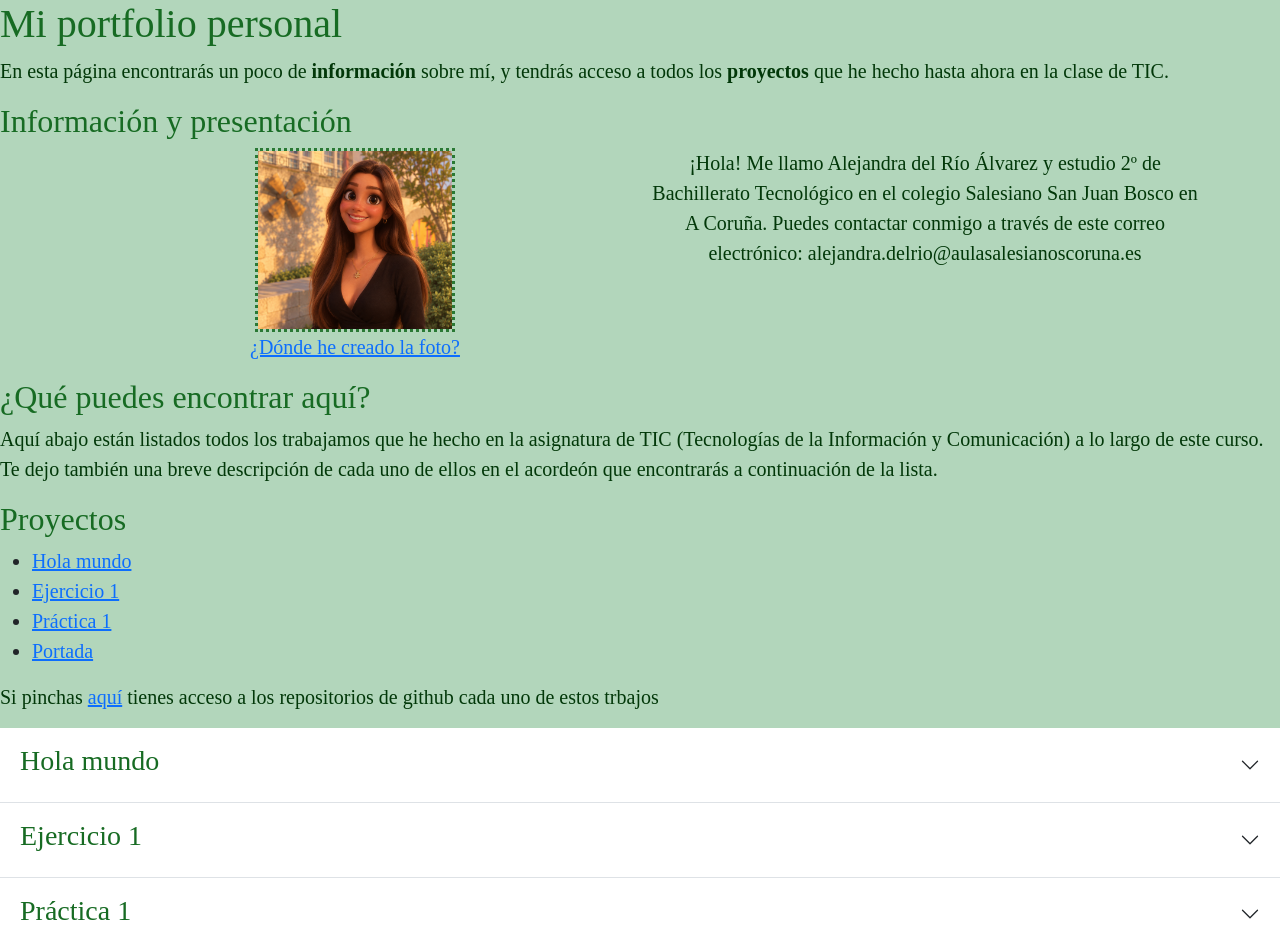
==== index.html @ a74c5da7 "añadir fotos e infomación he pueto los títulos, las descripciones, la lista con los enlaces a mis pr" ====
<!doctype html>
<html lang="es">
<head>
  <meta charset="utf-8">
  <meta name="viewport" content="width=device-width, initial-scale=1">
  <title>Mi portfolio personal</title>
  <link href="https://cdn.jsdelivr.net/npm/bootstrap@5.3.8/dist/css/bootstrap.min.css" rel="stylesheet" integrity="sha384-sRIl4kxILFvY47J16cr9ZwB07vP4J8+LH7qKQnuqkuIAvNWLzeN8tE5YBujZqJLB" crossorigin="anonymous">
  <link rel="stylesheet" href="./estilos/estilos.css">
</head>
<body>
<h1>Mi portfolio personal</h1>
<p>En esta página encontrarás un poco de <strong>información</strong> sobre mí, y tendrás acceso a todos los <strong>proyectos</strong> que he hecho hasta ahora en la clase de TIC.</p>
<h2>Información y presentación</h2>

<div class="container text-center">
  <div class="row align-items-start">
    <div class="col 1">
      <img src="./foto-perfil/foto-perfil.png" width="200" height="">
      <p><a href="https://chatgpt.com/es-ES/">¿Dónde he creado la foto?</a></p>
    </div>
    <div class="col 2">
      <p>¡Hola! Me llamo Alejandra del Río Álvarez y estudio 2º de Bachillerato Tecnológico en el colegio Salesiano San Juan Bosco en A Coruña. 
        Puedes contactar conmigo a través de este correo electrónico: alejandra.delrio@aulasalesianoscoruna.es
      </p>
    </div>
  </div>
</div>

<h2>¿Qué puedes encontrar aquí?</h2>
<p>Aquí abajo están listados todos los trabajamos que he hecho en la asignatura de TIC (Tecnologías de la Información y Comunicación) a lo largo de este curso. Te dejo también una breve descripción de cada uno de ellos en el acordeón que encontrarás a continuación de la lista.</p>
<h2>Proyectos</h2>
<ul>
  <li><a href=" http://salescoruna.ddns.net/alejandra.delrio/">Hola mundo</a></li>
  <li><a href="http://salescoruna.ddns.net/alejandra.delrio/Ejercicio1/">Ejercicio 1</a></li>
  <li><a href="http://salescoruna.ddns.net/alejandra.delrio/tic2-practica1/">Práctica 1</a></li>
  <li><a href="http://salescoruna.ddns.net/alejandra.delrio/portada/">Portada</a></li>
</ul>

<p>Si pinchas <a href="https://github.com/Alejandra0990?tab=repositories">aquí</a> tienes acceso a los repositorios de github cada uno de estos trbajos</p>

<div class="accordion accordion-flush" id="accordionFlushExample">
  <div class="accordion-item">
    <h2 class="accordion-header">
      <button class="accordion-button collapsed" class="background-color: rgb(178, 214, 187)" type="button" data-bs-toggle="collapse" data-bs-target="#flush-collapseOne" aria-expanded="false" aria-controls="flush-collapseOne">
        <h3>Hola mundo</h3>   
      </button>
    </h2>
    <div id="flush-collapseOne" class="accordion-collapse collapse" data-bs-parent="#accordionFlushExample">
      <div class="accordion-body">Este es el primer protecto que hicimos. Aprendimos lo que es la estructura html y a poner imágenes.</div>
    </div>
  </div>
  <div class="accordion-item">
    <h2 class="accordion-header">
      <button class="accordion-button collapsed" type="button" data-bs-toggle="collapse" data-bs-target="#flush-collapseTwo" aria-expanded="false" aria-controls="flush-collapseTwo">
        <h3>Ejercicio 1</h3>
      </button>
    </h2>
    <div id="flush-collapseTwo" class="accordion-collapse collapse" data-bs-parent="#accordionFlushExample">
      <div class="accordion-body">En este trabajo aprendimos a poner el menú, fotografías y enlaces a vídeos, y crear las distintas páginas a las que éste dirige. También a utilizar listas y otros estilos, como por ejemplo los colores del texto, colores de fondo, negritas y cursivas. En la página "INICIO" hay información sobre html y su creador, además de elementos y etiquetas. Las siguientes dos páginas están vacías, solo contienen el menú, pero ta "pagina3" cuenta con una tabla con etiquetas html y un vídeo..</div>
    </div>
  </div>
  <div class="accordion-item">
    <h2 class="accordion-header">
      <button class="accordion-button collapsed" type="button" data-bs-toggle="collapse" data-bs-target="#flush-collapseThree" aria-expanded="false" aria-controls="flush-collapseThree">
        <h3>Práctica 1</h3>
      </button>
    </h2>
    <div id="flush-collapseThree" class="accordion-collapse collapse" data-bs-parent="#accordionFlushExample">
      <div class="accordion-body">En esta página hay información sobre tres grados universitarios y tres universidades diferentes. Encontrarás un breve resumen sobre cada una de ellas, diferentes características a tener en cuenta a la hora de elegir las carreras, y las salidas.</div>
    </div>
  </div>
</div>







    <script src="https://cdn.jsdelivr.net/npm/bootstrap@5.3.8/dist/js/bootstrap.bundle.min.js" integrity="sha384-FKyoEForCGlyvwx9Hj09JcYn3nv7wiPVlz7YYwJrWVcXK/BmnVDxM+D2scQbITxI" crossorigin="anonymous"></script>
</body>
</html>
---- estilos/estilos.css ----
h1, h2, h3, p, div, ul, li, a {
    font-family: "Times New Roman", Times, serif; 
  }

p, div, ul, li, a {
    font-family: "Times New Roman", Times, serif; font-size: 20px;
  }

img {
    border-style: dotted; color: rgb(42, 121, 52);
}

h1, h2, h3 {
    color:rgb(23, 107, 35) 
  }

p {
    color:rgb(2, 56, 9)
}

h1, h2, p, div, ul, li, a, body, head, button {
    background-color: rgb(178, 214, 187);
}
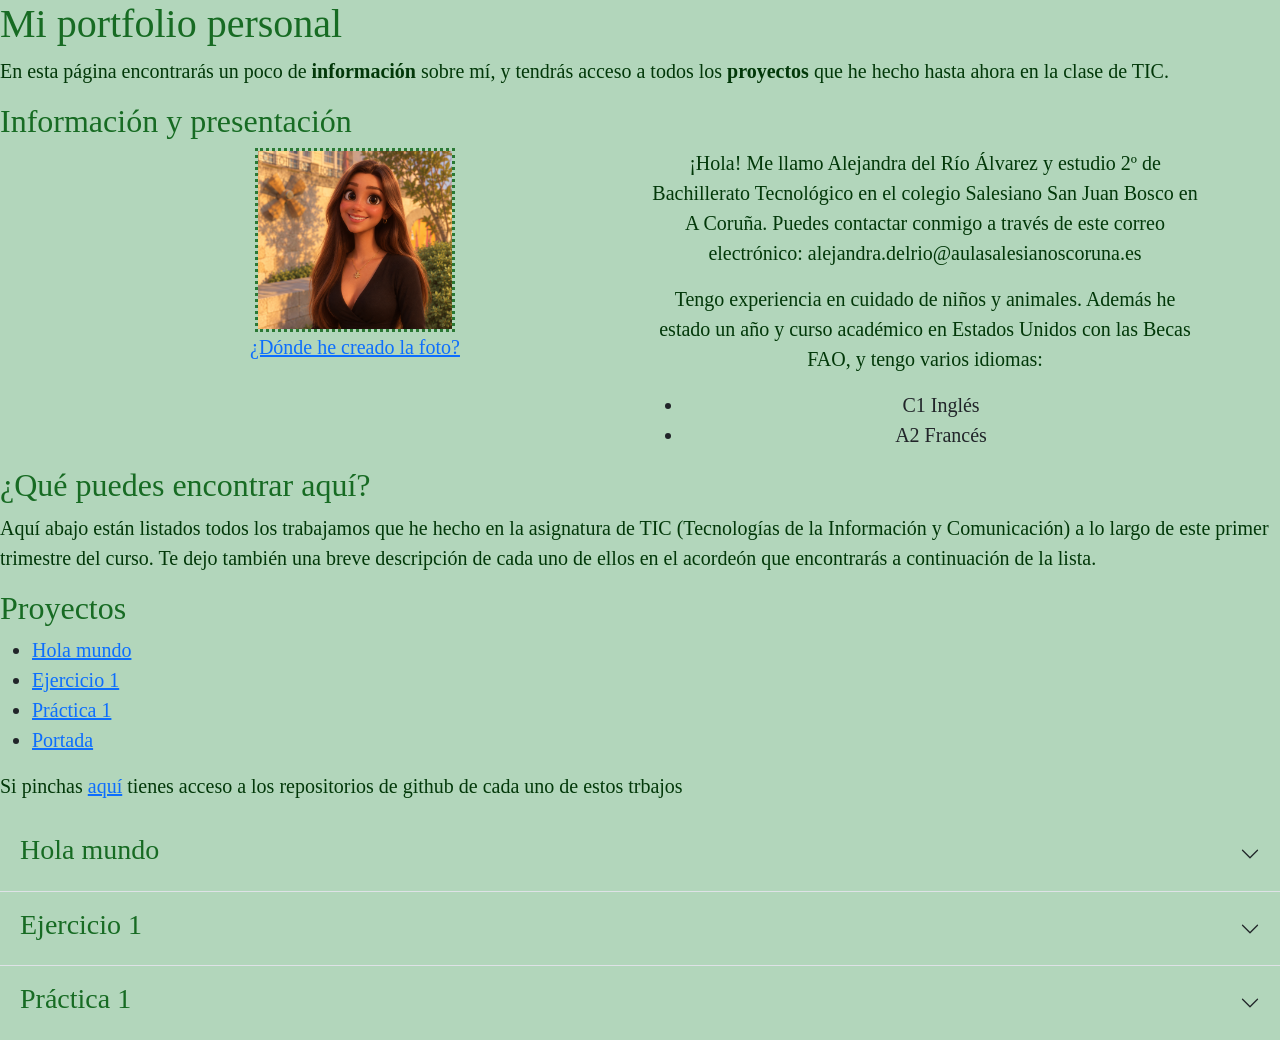
==== commit dcf12d61: "pociar y pegar carpetas, colores, información copié y pegué las carpetas de los trabajos anteriores " ====
--- a/index.html
+++ b/index.html
@@ -22,12 +22,17 @@
       <p>¡Hola! Me llamo Alejandra del Río Álvarez y estudio 2º de Bachillerato Tecnológico en el colegio Salesiano San Juan Bosco en A Coruña. 
         Puedes contactar conmigo a través de este correo electrónico: alejandra.delrio@aulasalesianoscoruna.es
       </p>
+      <p>Tengo experiencia en cuidado de niños y animales. Además he estado un año y curso académico en Estados Unidos con las Becas FAO, y tengo varios idiomas:</p>
+        <ul>
+          <li>C1 Inglés</li>
+          <li>A2 Francés</li>
+        </ul>
     </div>
   </div>
 </div>
 
 <h2>¿Qué puedes encontrar aquí?</h2>
-<p>Aquí abajo están listados todos los trabajamos que he hecho en la asignatura de TIC (Tecnologías de la Información y Comunicación) a lo largo de este curso. Te dejo también una breve descripción de cada uno de ellos en el acordeón que encontrarás a continuación de la lista.</p>
+<p>Aquí abajo están listados todos los trabajamos que he hecho en la asignatura de TIC (Tecnologías de la Información y Comunicación) a lo largo de este primer trimestre del curso. Te dejo también una breve descripción de cada uno de ellos en el acordeón que encontrarás a continuación de la lista.</p>
 <h2>Proyectos</h2>
 <ul>
   <li><a href=" http://salescoruna.ddns.net/alejandra.delrio/">Hola mundo</a></li>
@@ -36,7 +41,7 @@
   <li><a href="http://salescoruna.ddns.net/alejandra.delrio/portada/">Portada</a></li>
 </ul>
 
-<p>Si pinchas <a href="https://github.com/Alejandra0990?tab=repositories">aquí</a> tienes acceso a los repositorios de github cada uno de estos trbajos</p>
+<p>Si pinchas <a href="https://github.com/Alejandra0990?tab=repositories">aquí</a> tienes acceso a los repositorios de github de cada uno de estos trbajos</p>
 
 <div class="accordion accordion-flush" id="accordionFlushExample">
   <div class="accordion-item">
@@ -50,7 +55,7 @@
     </div>
   </div>
   <div class="accordion-item">
-    <h2 class="accordion-header">
+    <h2 class="accordion-header ">
       <button class="accordion-button collapsed" type="button" data-bs-toggle="collapse" data-bs-target="#flush-collapseTwo" aria-expanded="false" aria-controls="flush-collapseTwo">
         <h3>Ejercicio 1</h3>
       </button>
--- a/estilos/estilos.css
+++ b/estilos/estilos.css
@@ -20,4 +20,10 @@
 
 h1, h2, p, div, ul, li, a, body, head, button {
     background-color: rgb(178, 214, 187);
+
+}
+
+.accordion {
+  --bs-accordion-bg: rgb(178, 214, 187);
+  --bs-accordion-active-bg: rgb(129, 172, 139);
 }
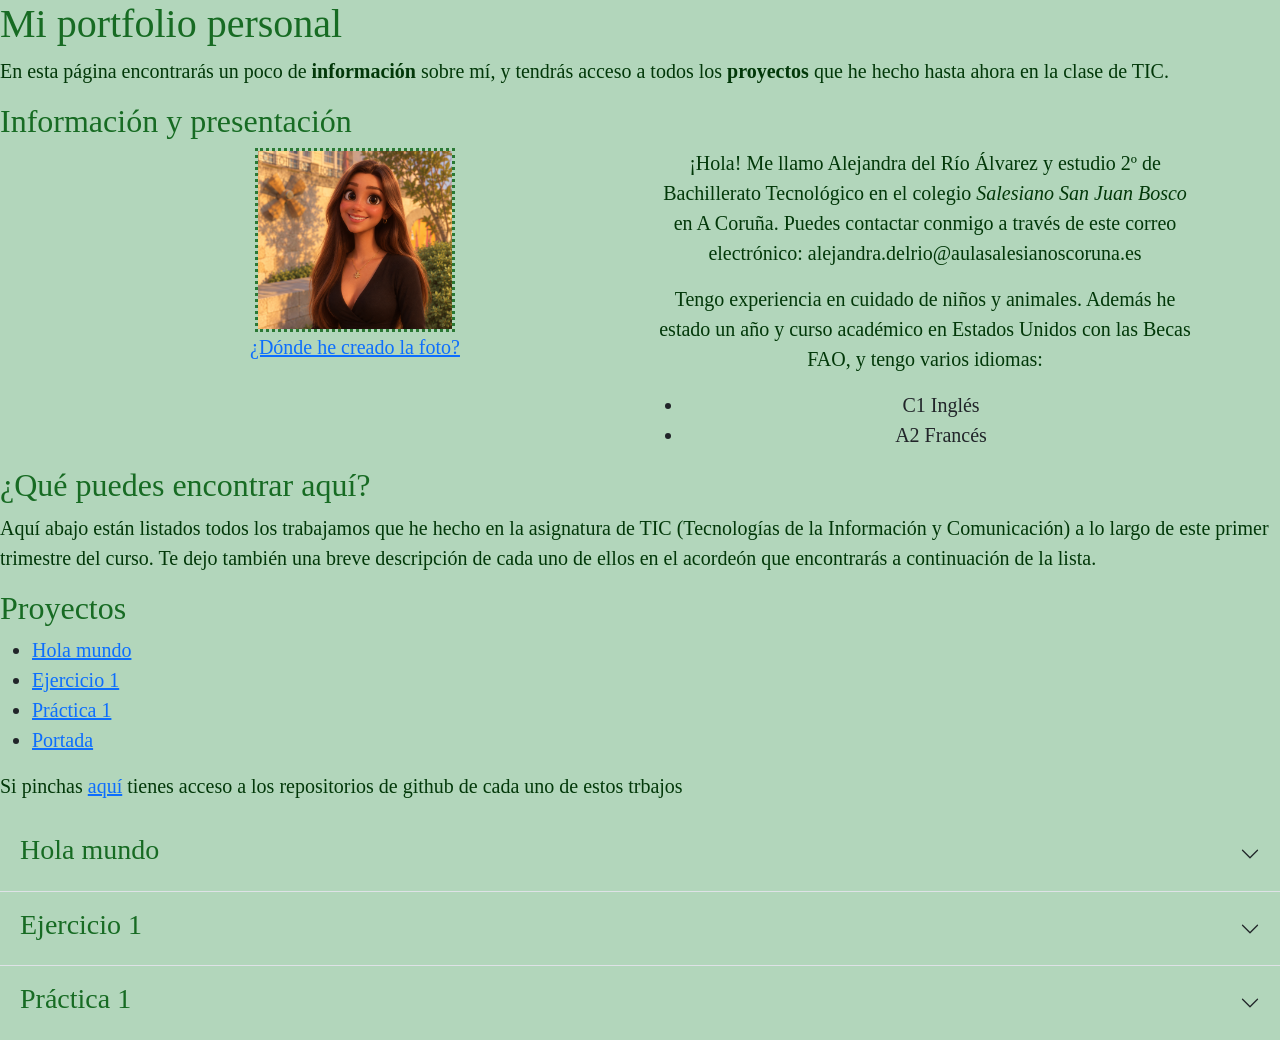
==== commit 7615847c: "cursiva" ====
--- a/index.html
+++ b/index.html
@@ -19,7 +19,7 @@
       <p><a href="https://chatgpt.com/es-ES/">¿Dónde he creado la foto?</a></p>
     </div>
     <div class="col 2">
-      <p>¡Hola! Me llamo Alejandra del Río Álvarez y estudio 2º de Bachillerato Tecnológico en el colegio Salesiano San Juan Bosco en A Coruña. 
+      <p>¡Hola! Me llamo Alejandra del Río Álvarez y estudio 2º de Bachillerato Tecnológico en el colegio <em>Salesiano San Juan Bosco</em> en A Coruña. 
         Puedes contactar conmigo a través de este correo electrónico: alejandra.delrio@aulasalesianoscoruna.es
       </p>
       <p>Tengo experiencia en cuidado de niños y animales. Además he estado un año y curso académico en Estados Unidos con las Becas FAO, y tengo varios idiomas:</p>
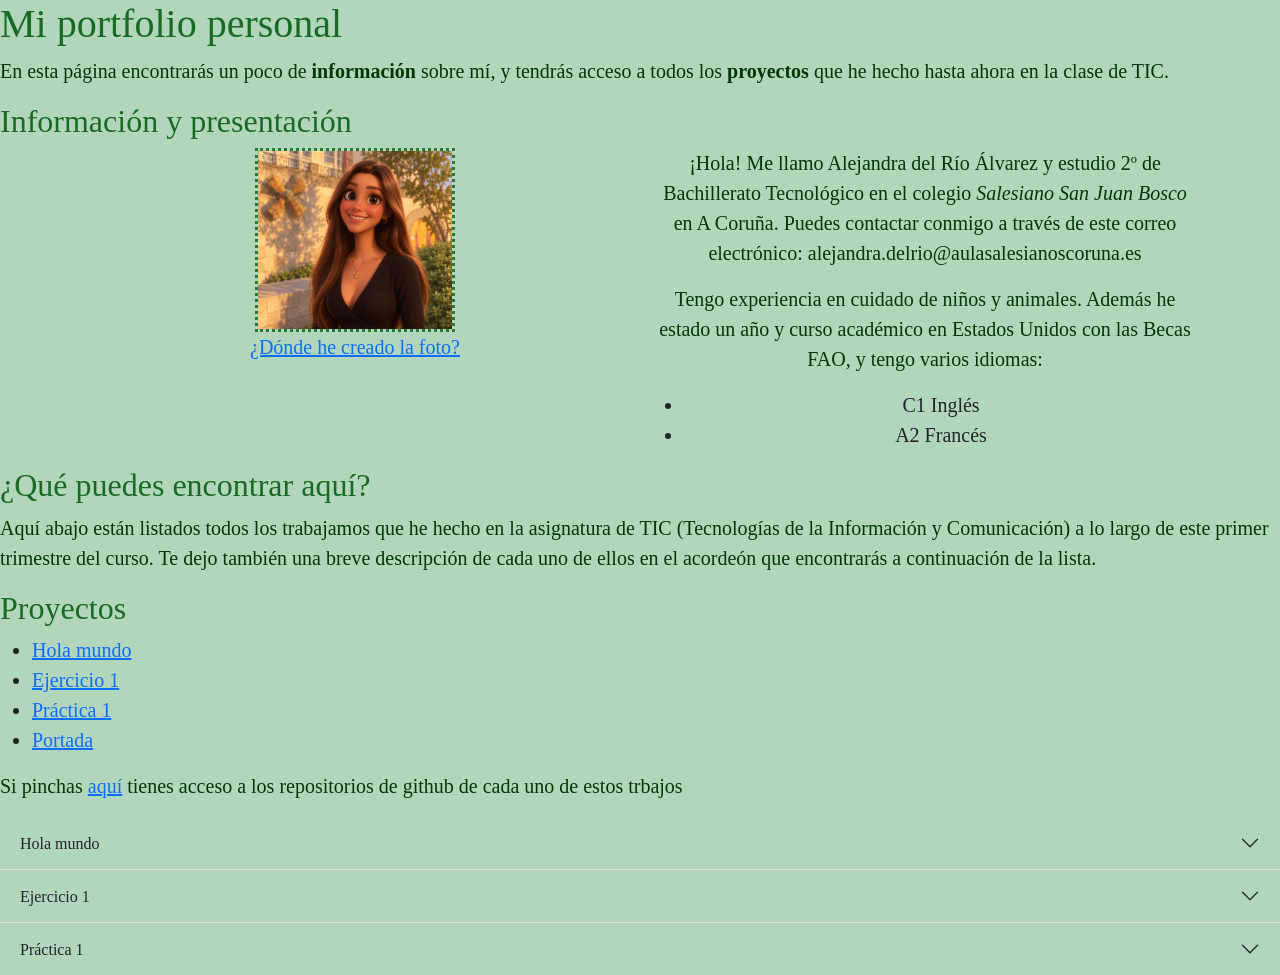
==== commit 272d031d: "empezar a corregir errores" ====
--- a/index.html
+++ b/index.html
@@ -15,7 +15,7 @@
 <div class="container text-center">
   <div class="row align-items-start">
     <div class="col 1">
-      <img src="./foto-perfil/foto-perfil.png" width="200" height="">
+      <img src="./foto-perfil/foto-perfil.png" alt="Trulli" width="200">
       <p><a href="https://chatgpt.com/es-ES/">¿Dónde he creado la foto?</a></p>
     </div>
     <div class="col 2">
@@ -47,7 +47,7 @@
   <div class="accordion-item">
     <h2 class="accordion-header">
       <button class="accordion-button collapsed" class="background-color: rgb(178, 214, 187)" type="button" data-bs-toggle="collapse" data-bs-target="#flush-collapseOne" aria-expanded="false" aria-controls="flush-collapseOne">
-        <h3>Hola mundo</h3>   
+        Hola mundo   
       </button>
     </h2>
     <div id="flush-collapseOne" class="accordion-collapse collapse" data-bs-parent="#accordionFlushExample">
@@ -57,7 +57,7 @@
   <div class="accordion-item">
     <h2 class="accordion-header ">
       <button class="accordion-button collapsed" type="button" data-bs-toggle="collapse" data-bs-target="#flush-collapseTwo" aria-expanded="false" aria-controls="flush-collapseTwo">
-        <h3>Ejercicio 1</h3>
+        Ejercicio 1
       </button>
     </h2>
     <div id="flush-collapseTwo" class="accordion-collapse collapse" data-bs-parent="#accordionFlushExample">
@@ -67,7 +67,7 @@
   <div class="accordion-item">
     <h2 class="accordion-header">
       <button class="accordion-button collapsed" type="button" data-bs-toggle="collapse" data-bs-target="#flush-collapseThree" aria-expanded="false" aria-controls="flush-collapseThree">
-        <h3>Práctica 1</h3>
+        Práctica 1
       </button>
     </h2>
     <div id="flush-collapseThree" class="accordion-collapse collapse" data-bs-parent="#accordionFlushExample">
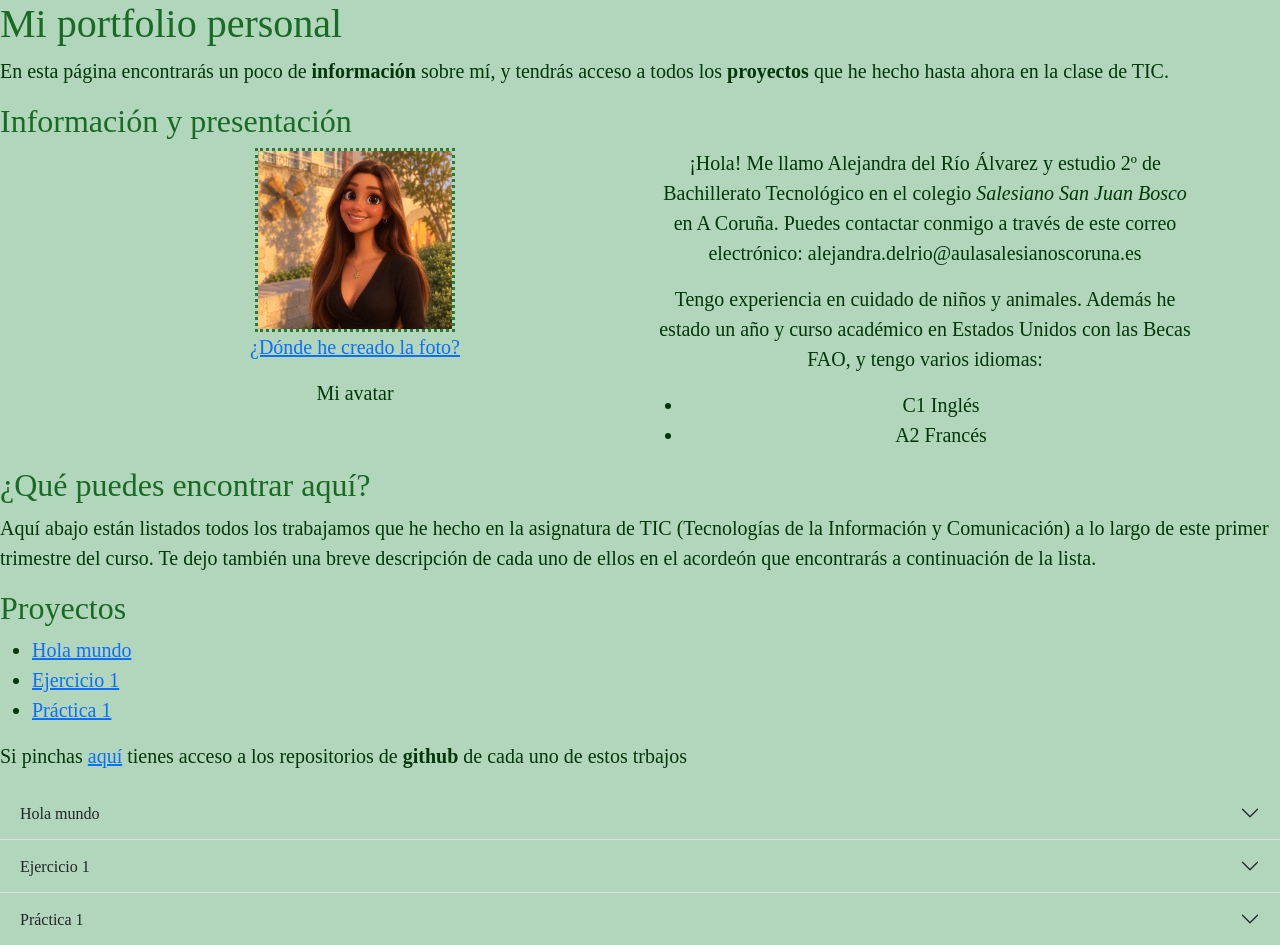
==== commit 336355ab: "modificaciones añadir pie de foto, quitar enlaces innecesarios y corregir los que ya había, y en css" ====
--- a/index.html
+++ b/index.html
@@ -16,7 +16,7 @@
   <div class="row align-items-start">
     <div class="col 1">
       <img src="./foto-perfil/foto-perfil.png" alt="Trulli" width="200">
-      <p><a href="https://chatgpt.com/es-ES/">¿Dónde he creado la foto?</a></p>
+      <p><a href="https://chatgpt.com/es-ES/">¿Dónde he creado la foto?</a><figcaption>Mi avatar</figcaption></p>
     </div>
     <div class="col 2">
       <p>¡Hola! Me llamo Alejandra del Río Álvarez y estudio 2º de Bachillerato Tecnológico en el colegio <em>Salesiano San Juan Bosco</em> en A Coruña. 
@@ -35,18 +35,17 @@
 <p>Aquí abajo están listados todos los trabajamos que he hecho en la asignatura de TIC (Tecnologías de la Información y Comunicación) a lo largo de este primer trimestre del curso. Te dejo también una breve descripción de cada uno de ellos en el acordeón que encontrarás a continuación de la lista.</p>
 <h2>Proyectos</h2>
 <ul>
-  <li><a href=" http://salescoruna.ddns.net/alejandra.delrio/">Hola mundo</a></li>
+  <li><a href="http://salescoruna.ddns.net/alejandra.delrio/holamundo.html">Hola mundo</a></li>
   <li><a href="http://salescoruna.ddns.net/alejandra.delrio/Ejercicio1/">Ejercicio 1</a></li>
   <li><a href="http://salescoruna.ddns.net/alejandra.delrio/tic2-practica1/">Práctica 1</a></li>
-  <li><a href="http://salescoruna.ddns.net/alejandra.delrio/portada/">Portada</a></li>
 </ul>
 
-<p>Si pinchas <a href="https://github.com/Alejandra0990?tab=repositories">aquí</a> tienes acceso a los repositorios de github de cada uno de estos trbajos</p>
+<p>Si pinchas <a href="https://github.com/Alejandra0990?tab=repositories">aquí</a> tienes acceso a los repositorios de <strong>github</strong> de cada uno de estos trbajos</p>
 
 <div class="accordion accordion-flush" id="accordionFlushExample">
   <div class="accordion-item">
     <h2 class="accordion-header">
-      <button class="accordion-button collapsed" class="background-color: rgb(178, 214, 187)" type="button" data-bs-toggle="collapse" data-bs-target="#flush-collapseOne" aria-expanded="false" aria-controls="flush-collapseOne">
+      <button class="accordion-button collapsed" type="button" data-bs-toggle="collapse" data-bs-target="#flush-collapseOne" aria-expanded="false" aria-controls="flush-collapseOne">
         Hola mundo   
       </button>
     </h2>
@@ -75,13 +74,6 @@
     </div>
   </div>
 </div>
-
-
-
-
-
-
-
     <script src="https://cdn.jsdelivr.net/npm/bootstrap@5.3.8/dist/js/bootstrap.bundle.min.js" integrity="sha384-FKyoEForCGlyvwx9Hj09JcYn3nv7wiPVlz7YYwJrWVcXK/BmnVDxM+D2scQbITxI" crossorigin="anonymous"></script>
 </body>
 </html>
--- a/estilos/estilos.css
+++ b/estilos/estilos.css
@@ -1,4 +1,4 @@
-h1, h2, h3, p, div, ul, li, a {
+h1, h2, h3, p, div, ul, li, a, figcaption{
     font-family: "Times New Roman", Times, serif; 
   }
 
@@ -14,7 +14,7 @@
     color:rgb(23, 107, 35) 
   }
 
-p {
+p, figcaption, li{
     color:rgb(2, 56, 9)
 }
 
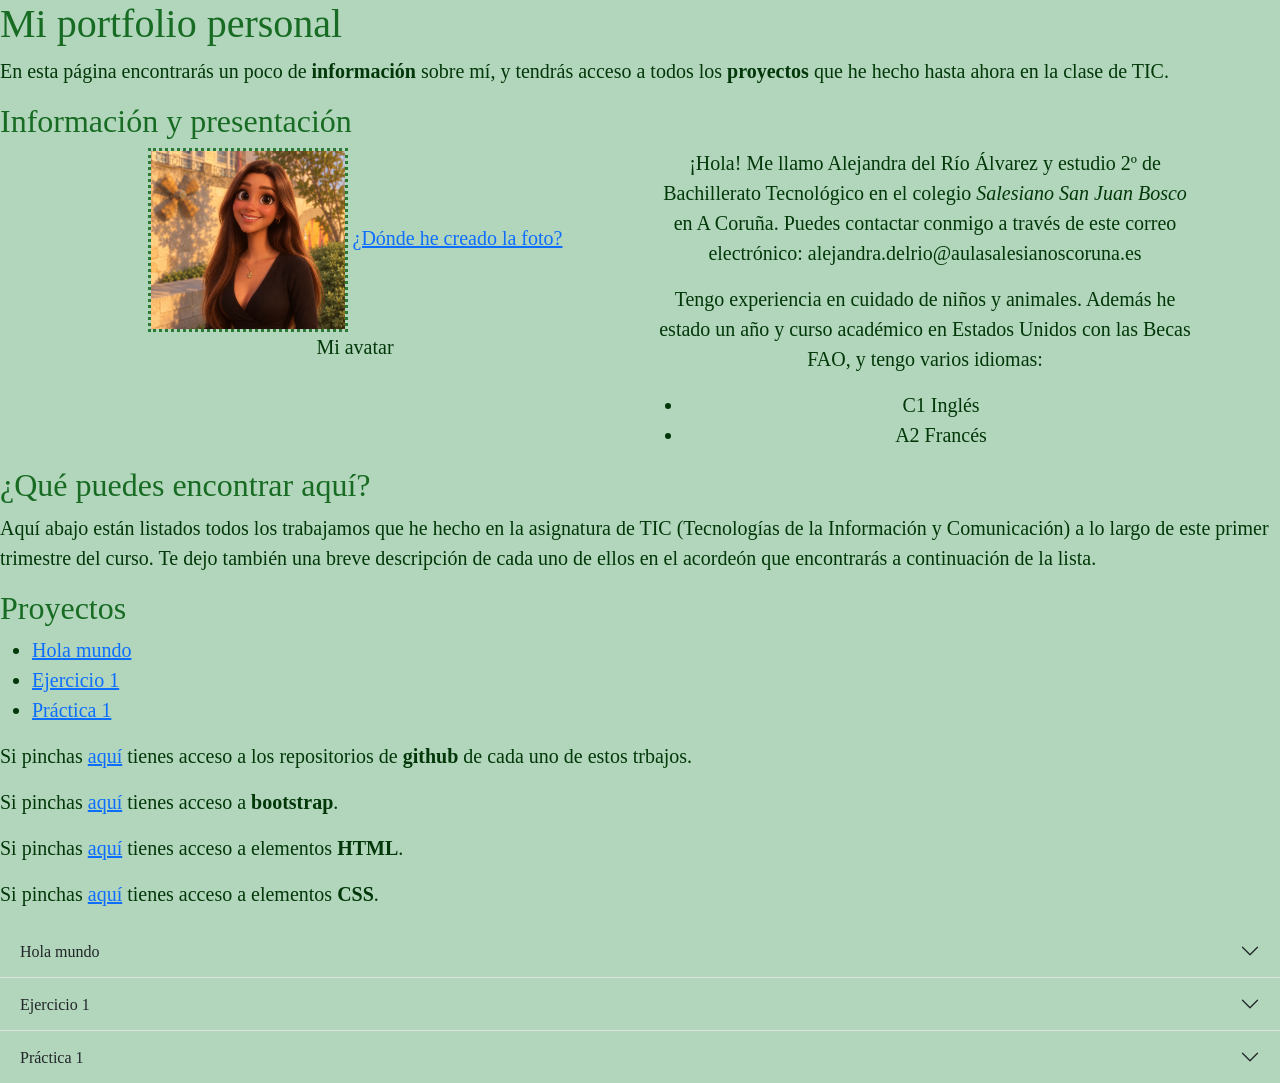
==== commit 2a54a3fe: "ultimas modificaciones he añadido descripciones, nuevos enlaces a bootstrap, css y html y corregido " ====
--- a/index.html
+++ b/index.html
@@ -15,8 +15,8 @@
 <div class="container text-center">
   <div class="row align-items-start">
     <div class="col 1">
-      <img src="./foto-perfil/foto-perfil.png" alt="Trulli" width="200">
-      <p><a href="https://chatgpt.com/es-ES/">¿Dónde he creado la foto?</a><figcaption>Mi avatar</figcaption></p>
+      <figure><img src="./foto-perfil/foto-perfil.png" alt="Trulli" width="200">
+      <a href="https://chatgpt.com/es-ES/">¿Dónde he creado la foto?</a><figcaption>Mi avatar</figcaption></figure>
     </div>
     <div class="col 2">
       <p>¡Hola! Me llamo Alejandra del Río Álvarez y estudio 2º de Bachillerato Tecnológico en el colegio <em>Salesiano San Juan Bosco</em> en A Coruña. 
@@ -40,7 +40,11 @@
   <li><a href="http://salescoruna.ddns.net/alejandra.delrio/tic2-practica1/">Práctica 1</a></li>
 </ul>
 
-<p>Si pinchas <a href="https://github.com/Alejandra0990?tab=repositories">aquí</a> tienes acceso a los repositorios de <strong>github</strong> de cada uno de estos trbajos</p>
+<p>Si pinchas <a href="https://github.com/Alejandra0990?tab=repositories">aquí</a> tienes acceso a los repositorios de <strong>github</strong> de cada uno de estos trbajos.</p>
+<p>Si pinchas <a href="https://getbootstrap.com/docs/5.3/getting-started/introduction/">aquí</a> tienes acceso a <strong>bootstrap</strong>.</p>
+<p>Si pinchas <a href="https://www.w3schools.com/html/default.asp">aquí</a> tienes acceso a elementos <strong>HTML</strong>.</p>
+<p>Si pinchas <a href="https://www.w3schools.com/css/default.asp">aquí</a> tienes acceso a elementos <strong>CSS</strong>.</p>
+
 
 <div class="accordion accordion-flush" id="accordionFlushExample">
   <div class="accordion-item">
@@ -50,7 +54,7 @@
       </button>
     </h2>
     <div id="flush-collapseOne" class="accordion-collapse collapse" data-bs-parent="#accordionFlushExample">
-      <div class="accordion-body">Este es el primer protecto que hicimos. Aprendimos lo que es la estructura html y a poner imágenes.</div>
+      <div class="accordion-body">Este es el primer protecto que hicimos. Aprendimos lo que es la estructura HTML y a poner imágenes. Creamos un HTML con su repositorio y aprendimos a utilizar elementos básicos.</div>
     </div>
   </div>
   <div class="accordion-item">
@@ -60,7 +64,7 @@
       </button>
     </h2>
     <div id="flush-collapseTwo" class="accordion-collapse collapse" data-bs-parent="#accordionFlushExample">
-      <div class="accordion-body">En este trabajo aprendimos a poner el menú, fotografías y enlaces a vídeos, y crear las distintas páginas a las que éste dirige. También a utilizar listas y otros estilos, como por ejemplo los colores del texto, colores de fondo, negritas y cursivas. En la página "INICIO" hay información sobre html y su creador, además de elementos y etiquetas. Las siguientes dos páginas están vacías, solo contienen el menú, pero ta "pagina3" cuenta con una tabla con etiquetas html y un vídeo..</div>
+      <div class="accordion-body">En este trabajo aprendimos a poner el menú, fotografías y enlaces a vídeos, y crear las distintas páginas a las que este dirige. También a utilizar listas y otros estilos, como por ejemplo los colores del texto, colores de fondo, negritas y cursivas. En la página "INICIO" hay información sobre html y su creador, además de elementos y etiquetas. Las siguientes dos páginas están vacías, solo contienen el menú, pero ta "pagina3" cuenta con una tabla con etiquetas html y un vídeo.</div>
     </div>
   </div>
   <div class="accordion-item">
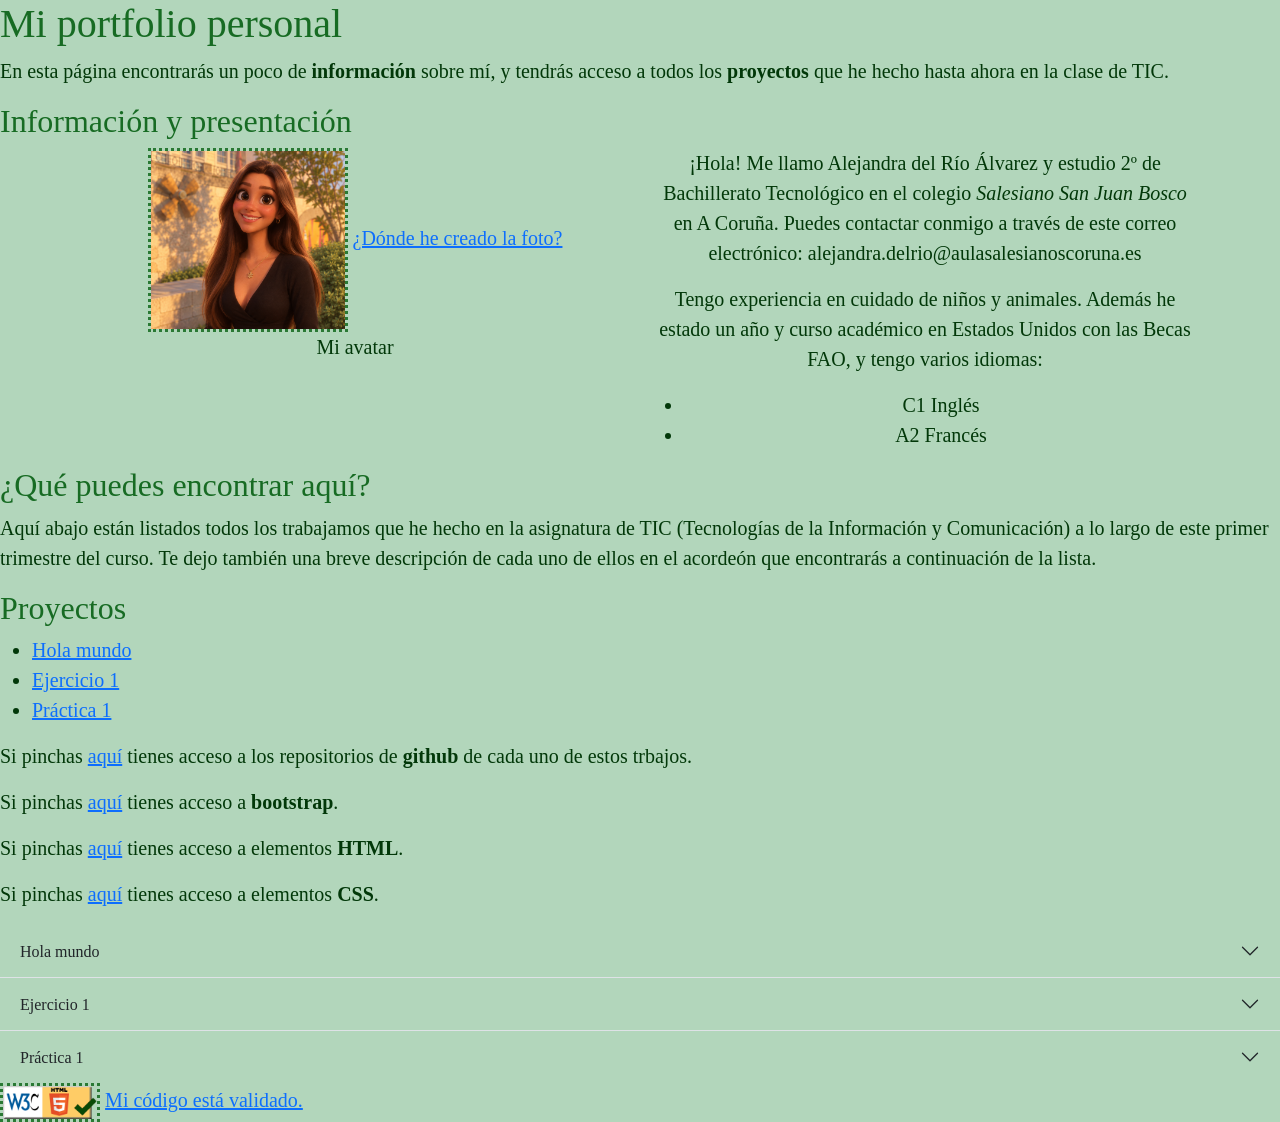
==== commit 655572cc: "ultimas modificaciones añadir foto de validación, link y carpeta con la imagen de validación" ====
--- a/index.html
+++ b/index.html
@@ -78,6 +78,8 @@
     </div>
   </div>
 </div>
+<img src="./validacion/W3C_HTML5_certified.png" alt="Trulli" width="100">
+      <a href="https://validator.w3.org/nu/?doc=http%3A%2F%2Fsalescoruna.ddns.net%2Falejandra.delrio%2F">Mi código está validado.</a>
     <script src="https://cdn.jsdelivr.net/npm/bootstrap@5.3.8/dist/js/bootstrap.bundle.min.js" integrity="sha384-FKyoEForCGlyvwx9Hj09JcYn3nv7wiPVlz7YYwJrWVcXK/BmnVDxM+D2scQbITxI" crossorigin="anonymous"></script>
 </body>
 </html>
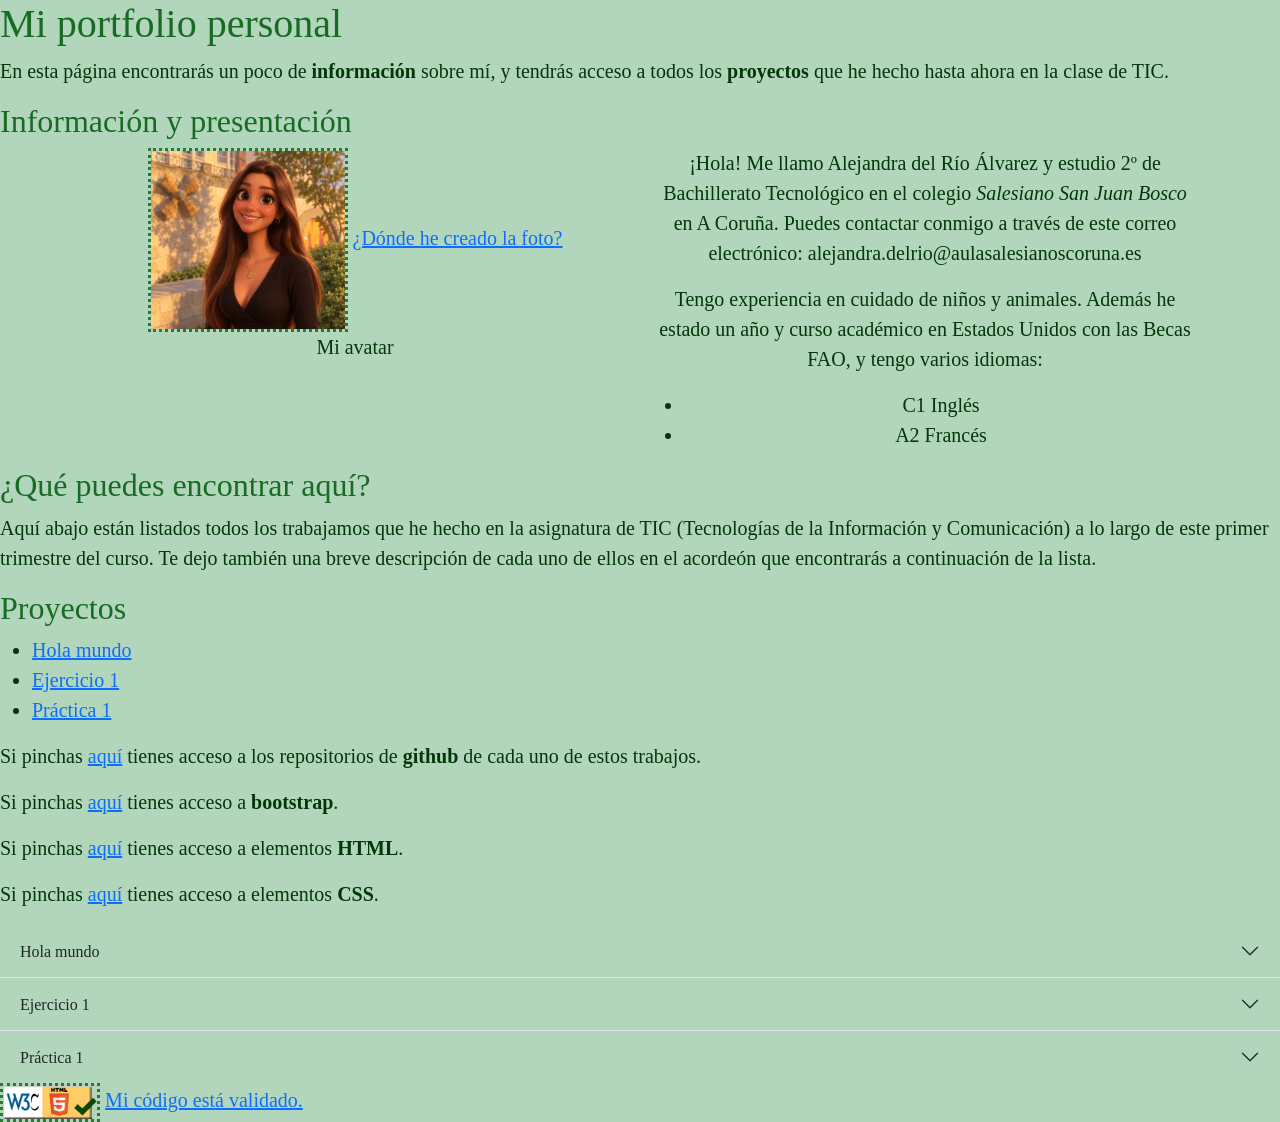
==== commit 136b6fdc: "falta corregida" ====
--- a/index.html
+++ b/index.html
@@ -40,7 +40,7 @@
   <li><a href="http://salescoruna.ddns.net/alejandra.delrio/tic2-practica1/">Práctica 1</a></li>
 </ul>
 
-<p>Si pinchas <a href="https://github.com/Alejandra0990?tab=repositories">aquí</a> tienes acceso a los repositorios de <strong>github</strong> de cada uno de estos trbajos.</p>
+<p>Si pinchas <a href="https://github.com/Alejandra0990?tab=repositories">aquí</a> tienes acceso a los repositorios de <strong>github</strong> de cada uno de estos trabajos.</p>
 <p>Si pinchas <a href="https://getbootstrap.com/docs/5.3/getting-started/introduction/">aquí</a> tienes acceso a <strong>bootstrap</strong>.</p>
 <p>Si pinchas <a href="https://www.w3schools.com/html/default.asp">aquí</a> tienes acceso a elementos <strong>HTML</strong>.</p>
 <p>Si pinchas <a href="https://www.w3schools.com/css/default.asp">aquí</a> tienes acceso a elementos <strong>CSS</strong>.</p>
